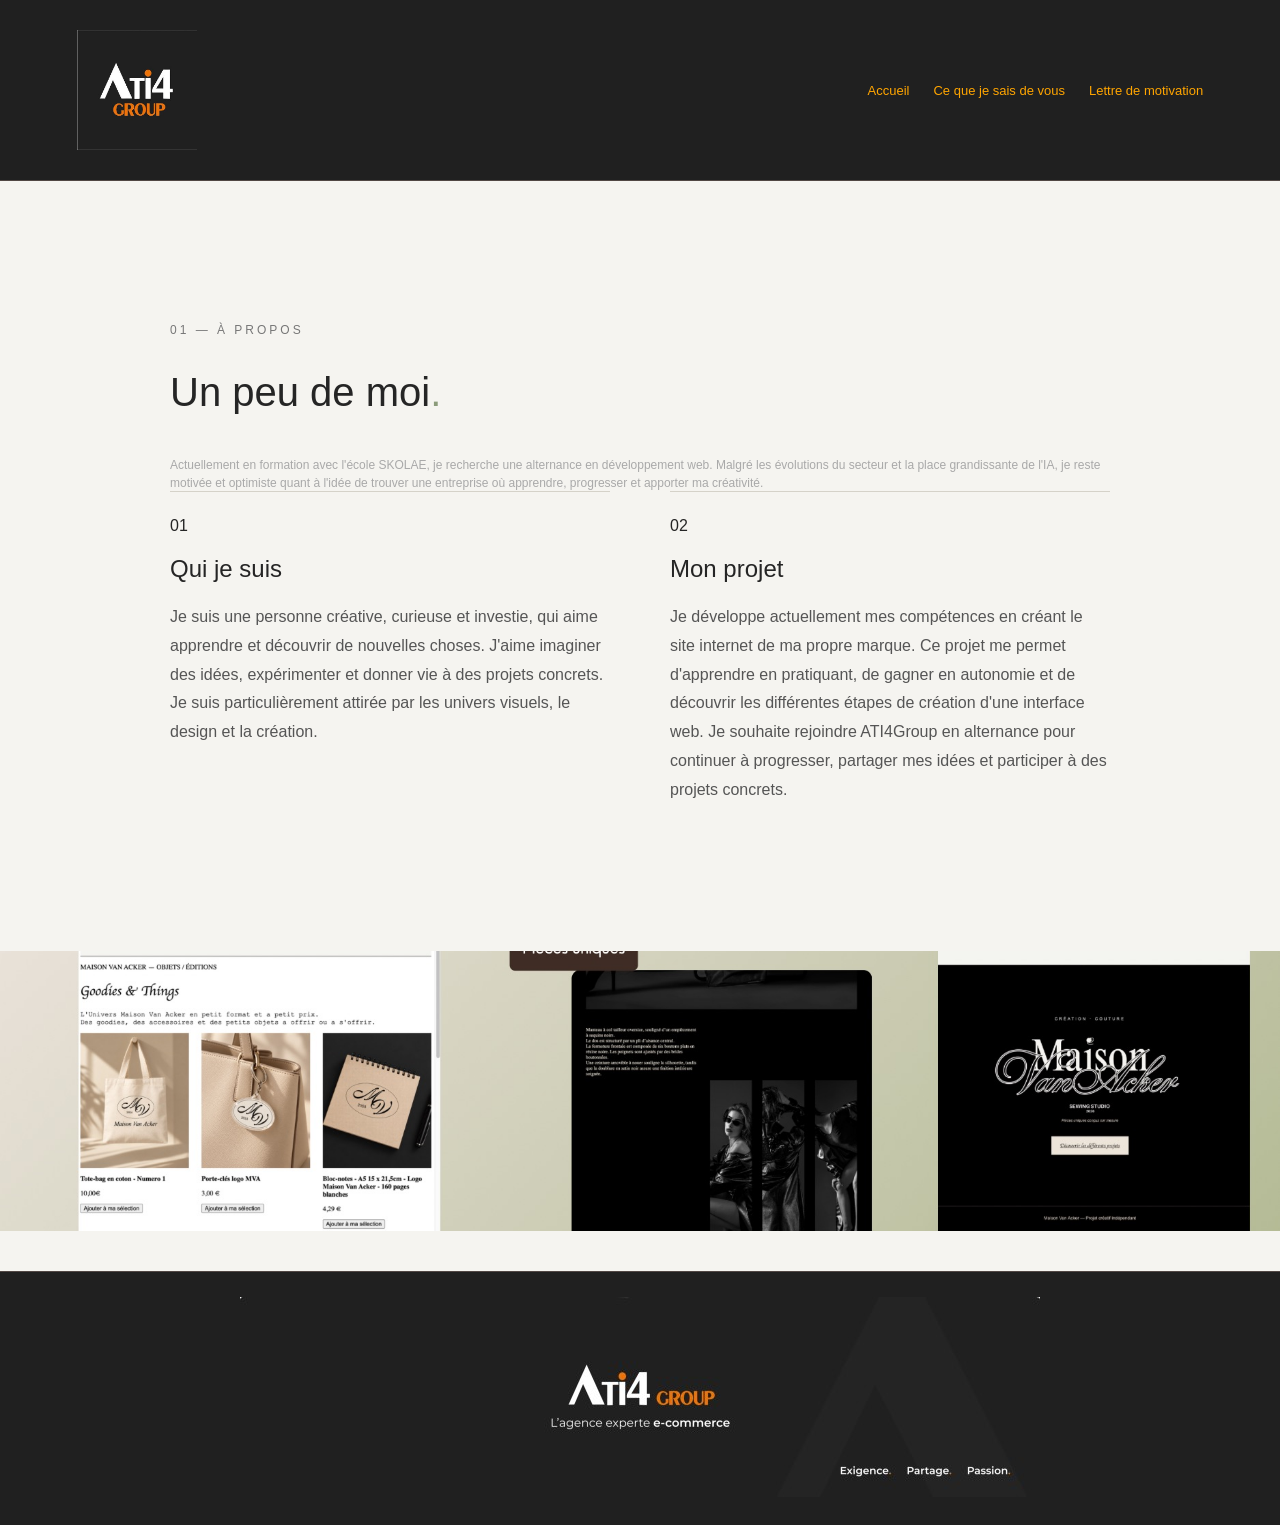
==== a-propos.html @ e47e1c85 "First step before code review" ====
<!DOCTYPE html>
<html lang="fr">
<head>
    <meta charset="UTF-8">
    <meta name="viewport" content="width=device-width, initial-scale=1.0">
    <title>Claire Van Acker</title>
    <link rel="stylesheet" href="propos.css">
</head>

<body>

<header class="header">
    <img src="footer/logo-ati4.jpeg" alt="logo-ati4">

    <nav class="navigation">
        <a href="index.html">Accueil</a>
        <a href="vous.html">Ce que je sais de vous</a>
        <a href="motivation.html">Lettre de motivation</a>
    </nav>

</header>
<section class="about">
    <p class="tag">01 — À PROPOS</p>
    <h1>Un peu de moi<span>.</span></h1>
    <small class="intro">Actuellement en formation avec l'école SKOLAE, je recherche une alternance en développement web. Malgré les évolutions du secteur et la place grandissante de l'IA, je reste motivée et optimiste quant à l'idée de trouver une entreprise où apprendre, progresser et apporter ma créativité.</small>

    <div class="columns">

        <div class="column">
            <span class="number">01</span>
            <h2>Qui je suis</h2>
            <p>
                Je suis une personne créative, curieuse et investie,
                qui aime apprendre et découvrir de nouvelles choses.
                J'aime imaginer des idées, expérimenter et donner vie
                à des projets concrets. Je suis particulièrement attirée
                par les univers visuels, le design et la création.
            </p>
        </div>

        <div class="column">
            <span class="number">02</span>
            <h2>Mon projet</h2>
            <p>
                Je développe actuellement mes compétences en créant
                le site internet de ma propre marque. Ce projet me
                permet d'apprendre en pratiquant, de gagner en autonomie
                et de découvrir les différentes étapes de création
                d'une interface web. Je souhaite rejoindre ATI4Group
                en alternance pour continuer à progresser, partager
                mes idées et participer à des projets concrets.
            </p>
        </div>

    </div>
</section>

<div class="about-image">
    <img src="logo_banniere/banniere-mva.jpg" alt="bannière-mva"></div>
<footer class="footer">
    <img src="footer/footer-ati4.jpeg" alt="footer-ati4">
</footer>
</body>
</html>
---- propos.css ----
/* 2. En-tête et navigation */

.header {
    background-color:#202020;
    display: flex;
    justify-content: space-between;
    align-items: center;
    padding: 30px 6%;
    border-bottom: 1px solid #514744;
}

header img {
    width: 120px;
    height: auto;
}

.navigation {
    display: flex;
    gap: 24px;
}
/* ici il s'agit des differents boutons du header*/
.navigation a {
    color:orange;
    text-decoration: none;
    font-family: "de Franklin Gothic Medium", "Arial Narrow", Arial, sans-serif;
    font-size: 13px;
}
.navigation a:hover {
    transition: background-color 0.3s;
}

* {
    box-sizing: border-box;
}

body {
    margin: 0;
    background: #f5f4f0;
    color: #252525;
    font-family: Arial, sans-serif;
}

.about {
    max-width: 1000px;
    margin: 100px auto;
    padding: 30px;
}

.tag {
    font-size: 12px;
    letter-spacing: 3px;
    color: #777;
}

h1 {
    font-size: 40px;
    font-weight: 500;
    margin-bottom: 40px;
}

h1 span {
    color: #8b9b7a;
}
.intro {
    font-size:12px;
    color:darkgrey;
}

.columns {
    display: grid;
    grid-template-columns: 1fr 1fr;
    gap: 60px;
}

.column {
    border-top: 1px solid #d5d2c9;
    padding-top: 25px;
}

h2 {
    font-size: 24px;
    font-weight: 500;
    margin-bottom: 20px;
}

.column p {
    color: #555;
    font-size: 16px;
    line-height: 1.8;
}

@media (max-width: 650px) {
    .about {
        margin: 40px auto;
        padding: 24px;
    }

    h1 {
        font-size: 32px;
        margin-bottom: 40px;
    }

    .columns {
        grid-template-columns: 1fr;
        gap: 45px;
    }
}

.about-image {
    width: 100%;
    height: 280px;
    margin: 40px 0;
    overflow: hidden;
}

.about-image img {
    width: 100%;
    height: 100%;
    object-fit: cover;
    display: block;
}
/* Propriétés du footer*/
.footer {
    padding: 25px;
    text-align: center;
    border-top: 1px solid #514744;
    color: #C8BDB2;
    font-size: 12px;
    background-color: #202020;
}
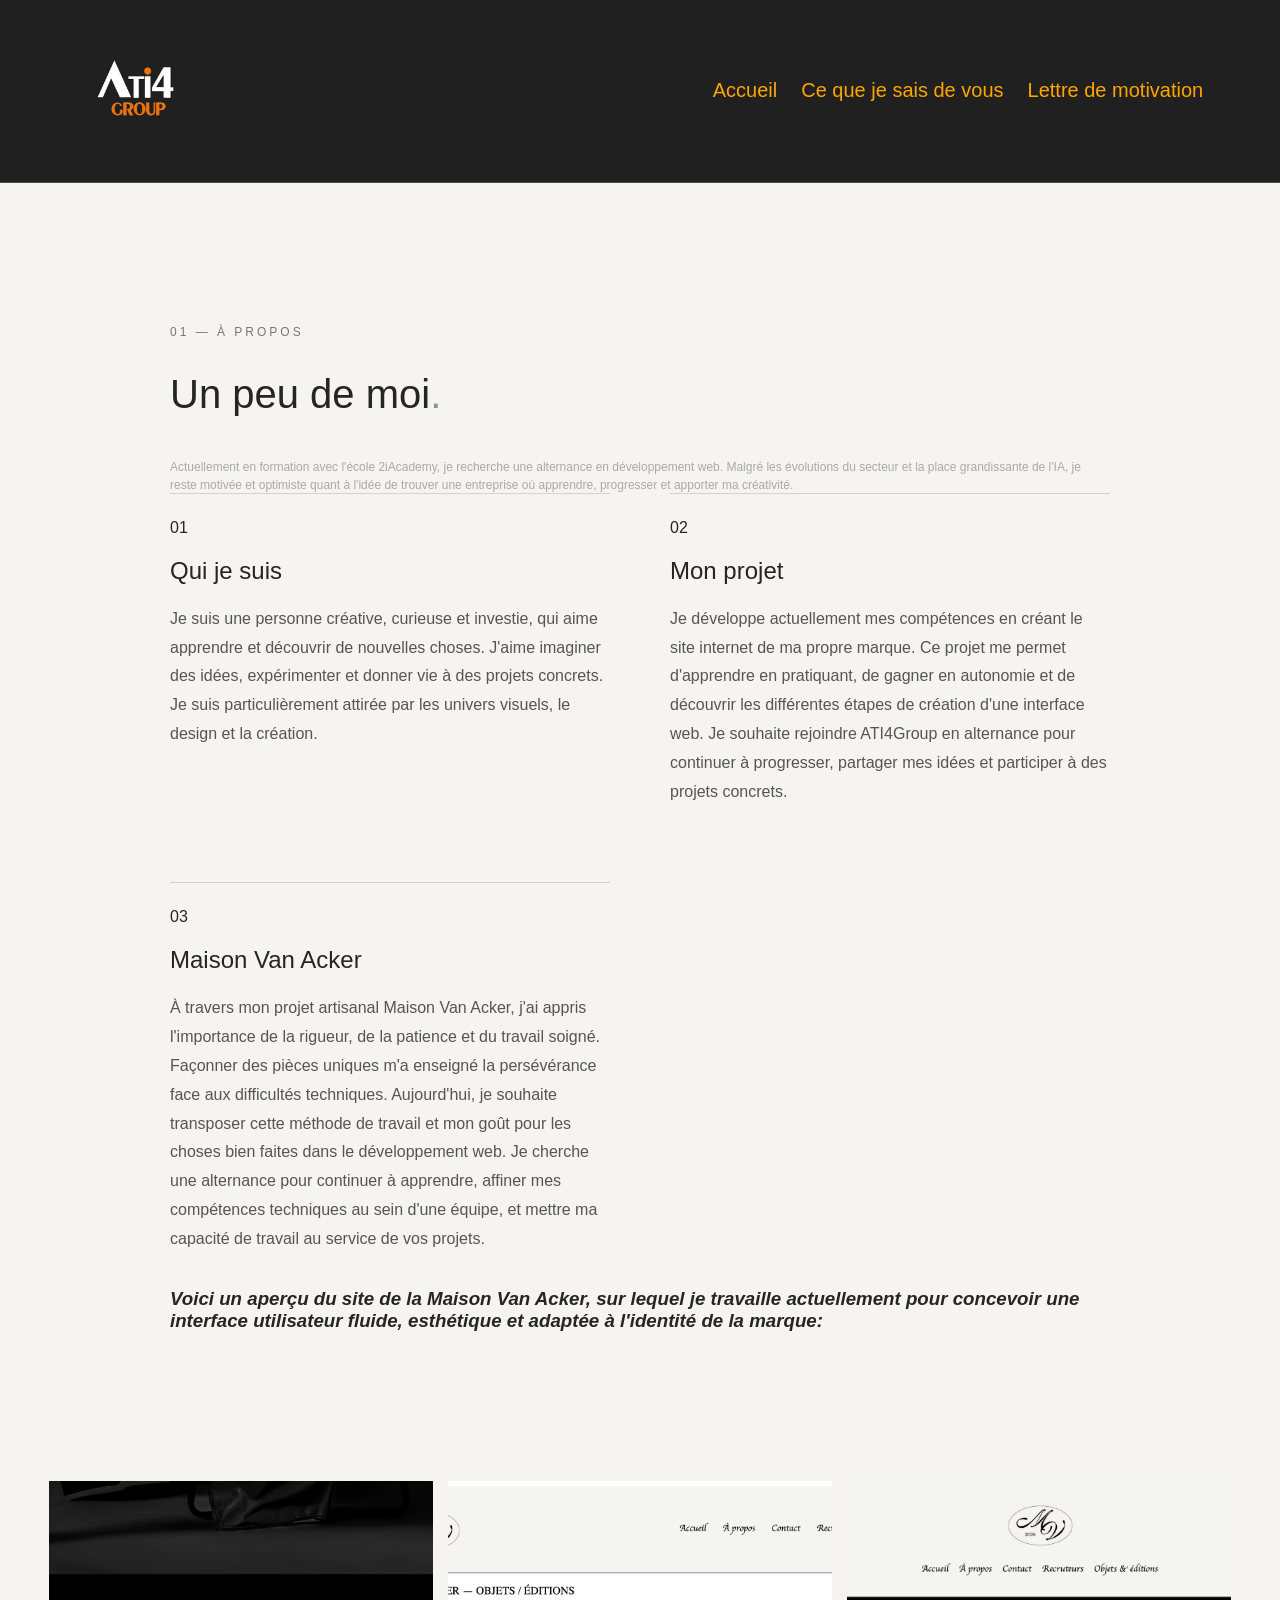
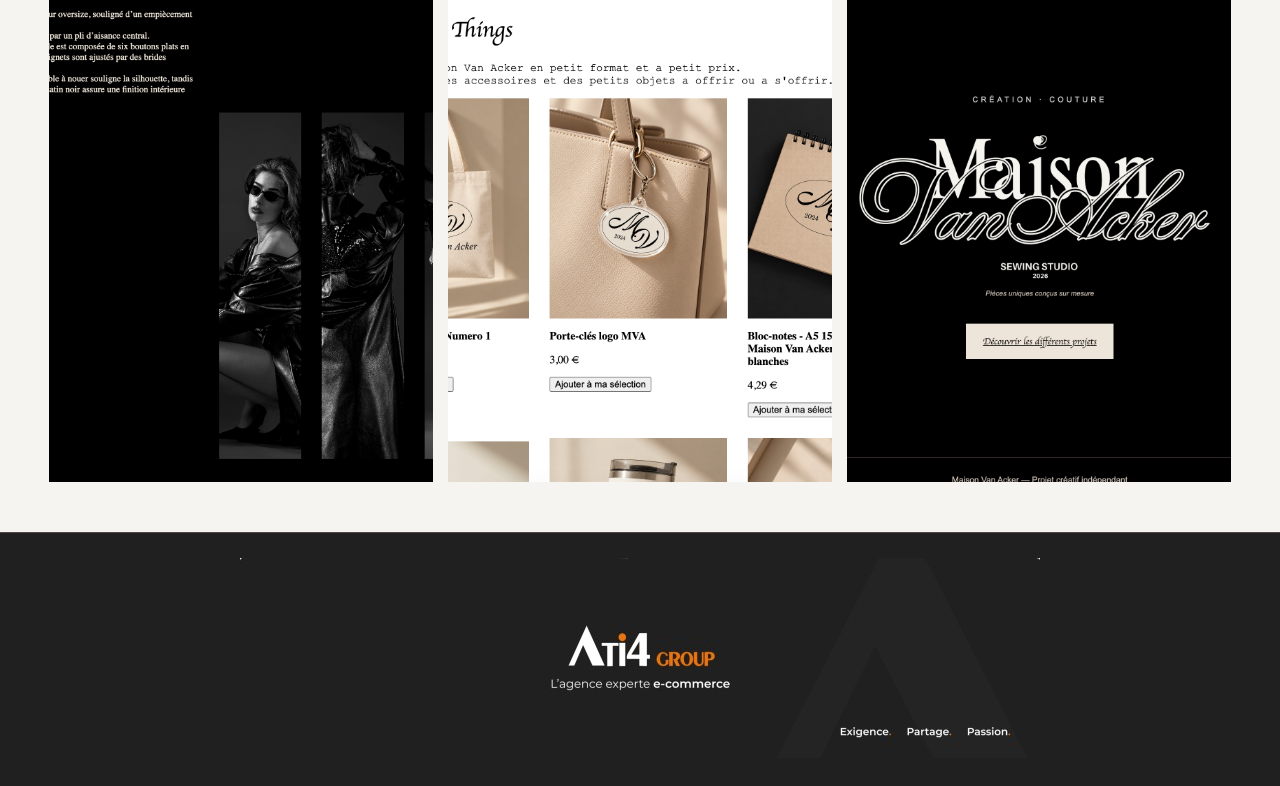
==== commit d9de3ca7: "version finale apres code review" ====
--- a/a-propos.html
+++ b/a-propos.html
@@ -10,22 +10,22 @@
 <body>
 
 <header class="header">
-    <img src="footer/logo-ati4.jpeg" alt="logo-ati4">
+    <a href="index.html">
+        <img src="images/logo-ati4.png" alt="logo de l'agence ati4Group">
+    </a>
 
     <nav class="navigation">
         <a href="index.html">Accueil</a>
         <a href="vous.html">Ce que je sais de vous</a>
         <a href="motivation.html">Lettre de motivation</a>
     </nav>
-
 </header>
 <section class="about">
     <p class="tag">01 — À PROPOS</p>
     <h1>Un peu de moi<span>.</span></h1>
-    <small class="intro">Actuellement en formation avec l'école SKOLAE, je recherche une alternance en développement web. Malgré les évolutions du secteur et la place grandissante de l'IA, je reste motivée et optimiste quant à l'idée de trouver une entreprise où apprendre, progresser et apporter ma créativité.</small>
+    <small class="intro">Actuellement en formation avec l'école 2iAcademy, je recherche une alternance en développement web. Malgré les évolutions du secteur et la place grandissante de l'IA, je reste motivée et optimiste quant à l'idée de trouver une entreprise où apprendre, progresser et apporter ma créativité.</small>
 
     <div class="columns">
-
         <div class="column">
             <span class="number">01</span>
             <h2>Qui je suis</h2>
@@ -52,13 +52,36 @@
             </p>
         </div>
 
+        <div class="column">
+            <span class="number">03</span>
+            <h2>Maison Van Acker</h2>
+            <p>
+                À travers mon projet artisanal Maison Van Acker,
+                j'ai appris l'importance de la rigueur, de la patience et
+                du travail soigné. Façonner des pièces uniques m'a enseigné
+                la persévérance face aux difficultés techniques.
+                Aujourd'hui, je souhaite transposer cette méthode de travail
+                et mon goût pour les choses bien faites dans le développement web.
+                Je cherche une alternance pour continuer à apprendre, affiner mes
+                compétences techniques au sein d'une équipe,
+                et mettre ma capacité de travail au service de vos projets.
+            </p>
+        </div>
     </div>
+
+    <h3><em>Voici un aperçu du site de la Maison Van Acker,
+        sur lequel je travaille actuellement pour concevoir
+        une interface utilisateur fluide, esthétique et adaptée
+        à l'identité de la marque: </em></h3>
 </section>
 
 <div class="about-image">
-    <img src="logo_banniere/banniere-mva.jpg" alt="bannière-mva"></div>
+    <img src="images/mva-1.png" alt="bannière-mva">
+    <img src="images/mva-3.png" alt="bannière-mva">
+    <img src="images/mva-2.png" alt="bannière-mva">
+</div>
 <footer class="footer">
-    <img src="footer/footer-ati4.jpeg" alt="footer-ati4">
+    <img src="images/footer-ati4.jpeg" alt="image du footer ati4">
 </footer>
 </body>
 </html>
--- a/propos.css
+++ b/propos.css
@@ -23,7 +23,7 @@
     color:orange;
     text-decoration: none;
     font-family: "de Franklin Gothic Medium", "Arial Narrow", Arial, sans-serif;
-    font-size: 13px;
+    font-size: 20px;
 }
 .navigation a:hover {
     transition: background-color 0.3s;
@@ -106,18 +106,19 @@
     }
 }
 
+/* On organise le conteneur */
 .about-image {
-    width: 100%;
-    height: 280px;
-    margin: 40px 0;
-    overflow: hidden;
+    display: flex;
+    gap: 15px;            /* Espace entre les images */
+    justify-content: center; /* Centre les images horizontalement */
+    margin-bottom: 50px;
 }
 
+/* On adapte la taille des images */
 .about-image img {
-    width: 100%;
-    height: 100%;
-    object-fit: cover;
-    display: block;
+    width: 30%;           /* Chaque image prend environ un tiers de l'espace */
+    height: auto;         /* Conserve le ratio */
+    object-fit: cover; /* Si elles n'ont pas la même hauteur de base, cela les aligne proprement */
 }
 /* Propriétés du footer*/
 .footer {
@@ -127,4 +128,4 @@
     color: #C8BDB2;
     font-size: 12px;
     background-color: #202020;
-}+}
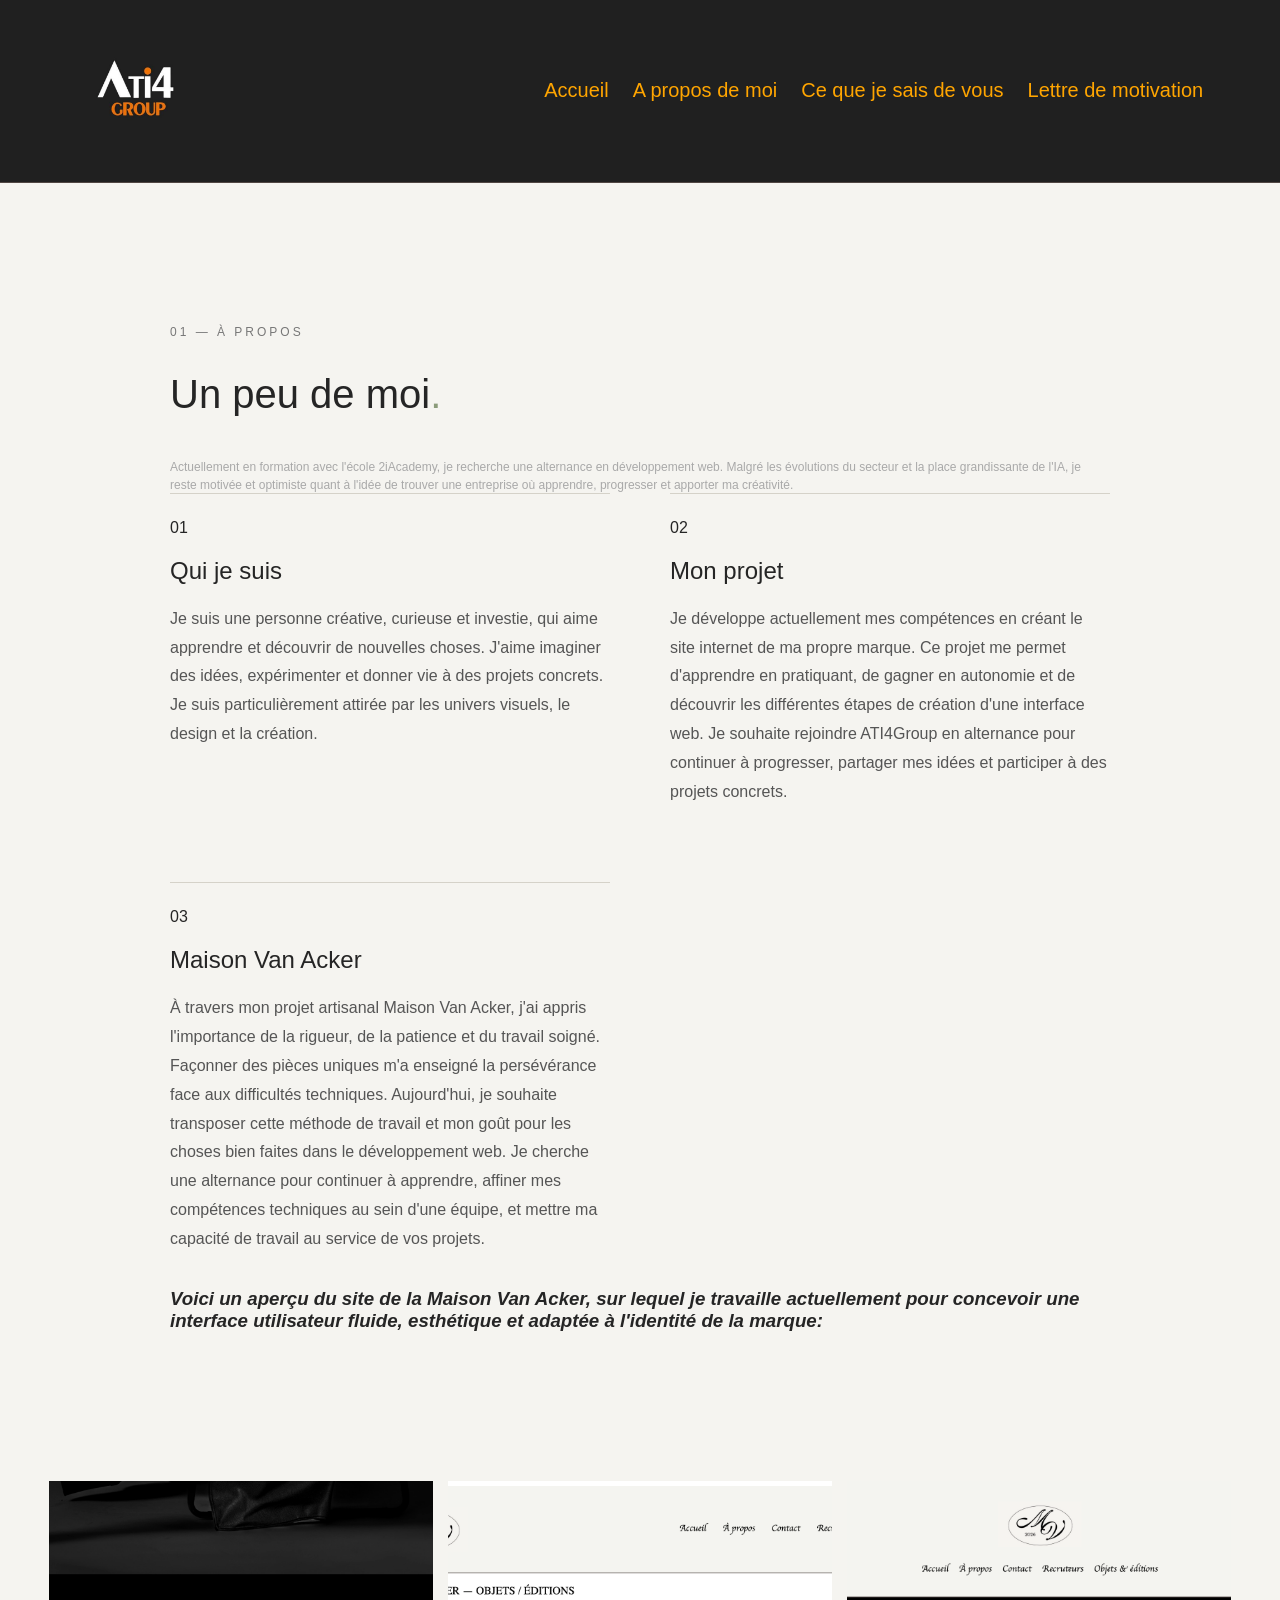
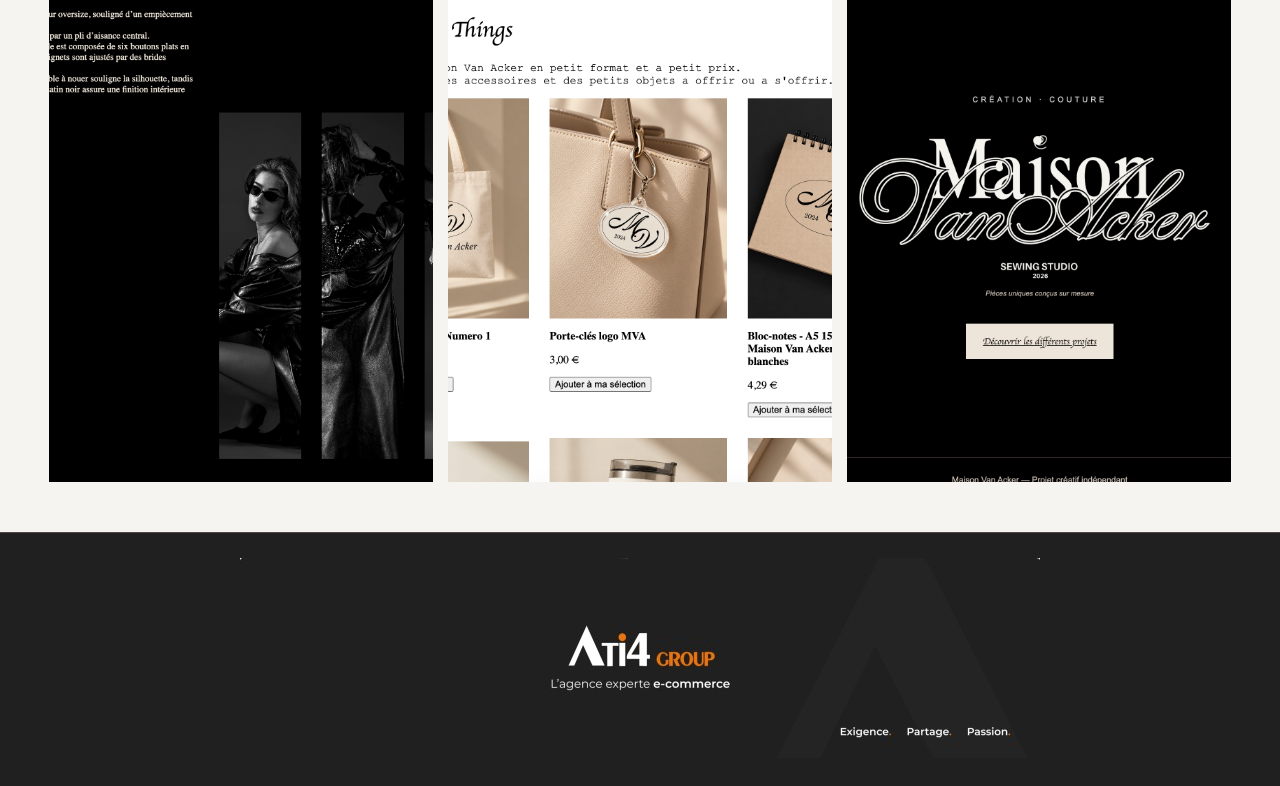
==== commit 6122738d: "liens cliquables coordonnées" ====
--- a/a-propos.html
+++ b/a-propos.html
@@ -16,6 +16,7 @@
 
     <nav class="navigation">
         <a href="index.html">Accueil</a>
+        <a href="a-propos.html">A propos de moi</a>
         <a href="vous.html">Ce que je sais de vous</a>
         <a href="motivation.html">Lettre de motivation</a>
     </nav>
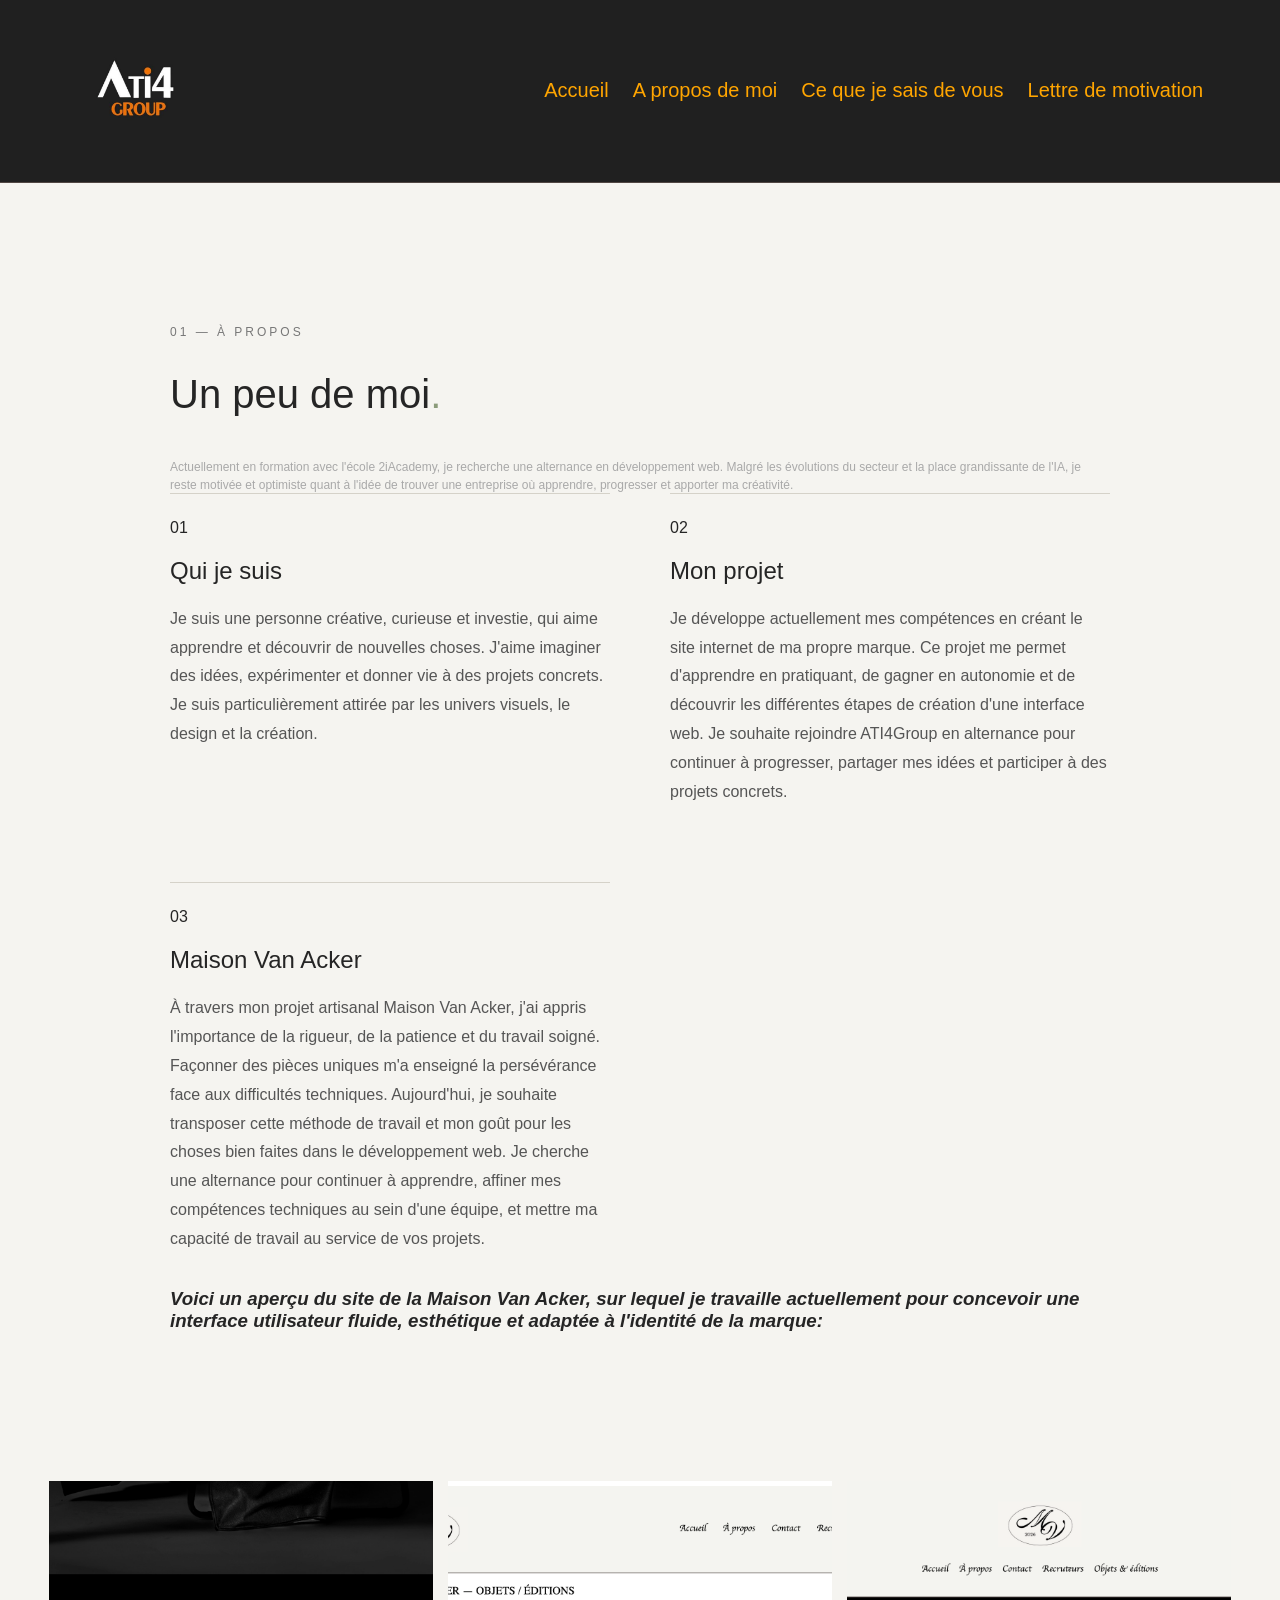
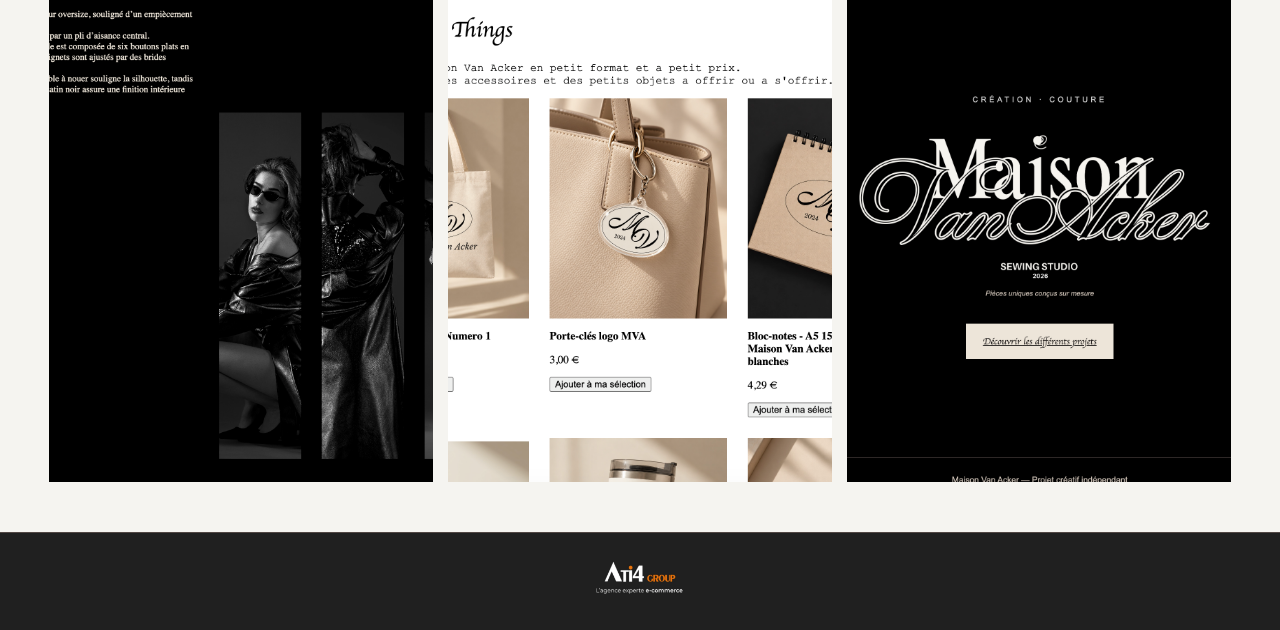
==== commit 14a8fa08: "Rendre le footer responsive" ====
--- a/a-propos.html
+++ b/a-propos.html
@@ -82,7 +82,7 @@
     <img src="images/mva-2.png" alt="bannière-mva">
 </div>
 <footer class="footer">
-    <img src="images/footer-ati4.jpeg" alt="image du footer ati4">
+    <img src="images/footer-ati4-small.png" alt="image du footer ati4">
 </footer>
 </body>
 </html>
--- a/propos.css
+++ b/propos.css
@@ -32,7 +32,44 @@
 * {
     box-sizing: border-box;
 }
+/*Maintenant je fait la meme demarche pour que le site soit responsive*/
+@media (max-width: 768px) {
 
+    /* 1. Force le header à faire la taille du téléphone et à empiler les éléments */
+    .header {
+        width: 100% !important;
+        max-width: 100% !important;
+        height: auto !important;
+        display: flex;
+        flex-direction: column;    /* Aligne le logo et le menu verticalement */
+        align-items: center;       /* Centre le logo et le menu */
+        padding: 15px 0;           /* Donne un peu d'air en haut et en bas */
+        box-sizing: border-box;
+    }
+
+    /* 2. Gère la taille du logo sur mobile pour qu'il ne déborde pas */
+    .header img {
+        max-width: 150px;          /* Ajustez cette valeur selon la taille de votre logo */
+        height: auto;
+        margin-bottom: 15px;       /* Crée un espace entre le logo et les liens */
+    }
+
+    /* 3. Réorganise les liens du menu pour le téléphone */
+    .navigation {
+        display: flex;
+        flex-direction: column;    /* Empile les 4 liens les uns sous les autres */
+        width: 100%;
+        text-align: center;
+    }
+
+    /* 4. Donne du style et de l'espace aux liens pour pouvoir cliquer facilement */
+    .navigation a {
+        display: block;
+        padding: 10px 0;           /* Espace vertical pour faciliter le clic au doigt */
+        font-size: 1.1rem;         /* Ajuste la taille du texte si nécessaire */
+        width: 100%;
+    }
+}
 body {
     margin: 0;
     background: #f5f4f0;
@@ -129,3 +166,7 @@
     font-size: 12px;
     background-color: #202020;
 }
+footer img, .footer img {
+    width: 100px;
+    height: auto;
+}
